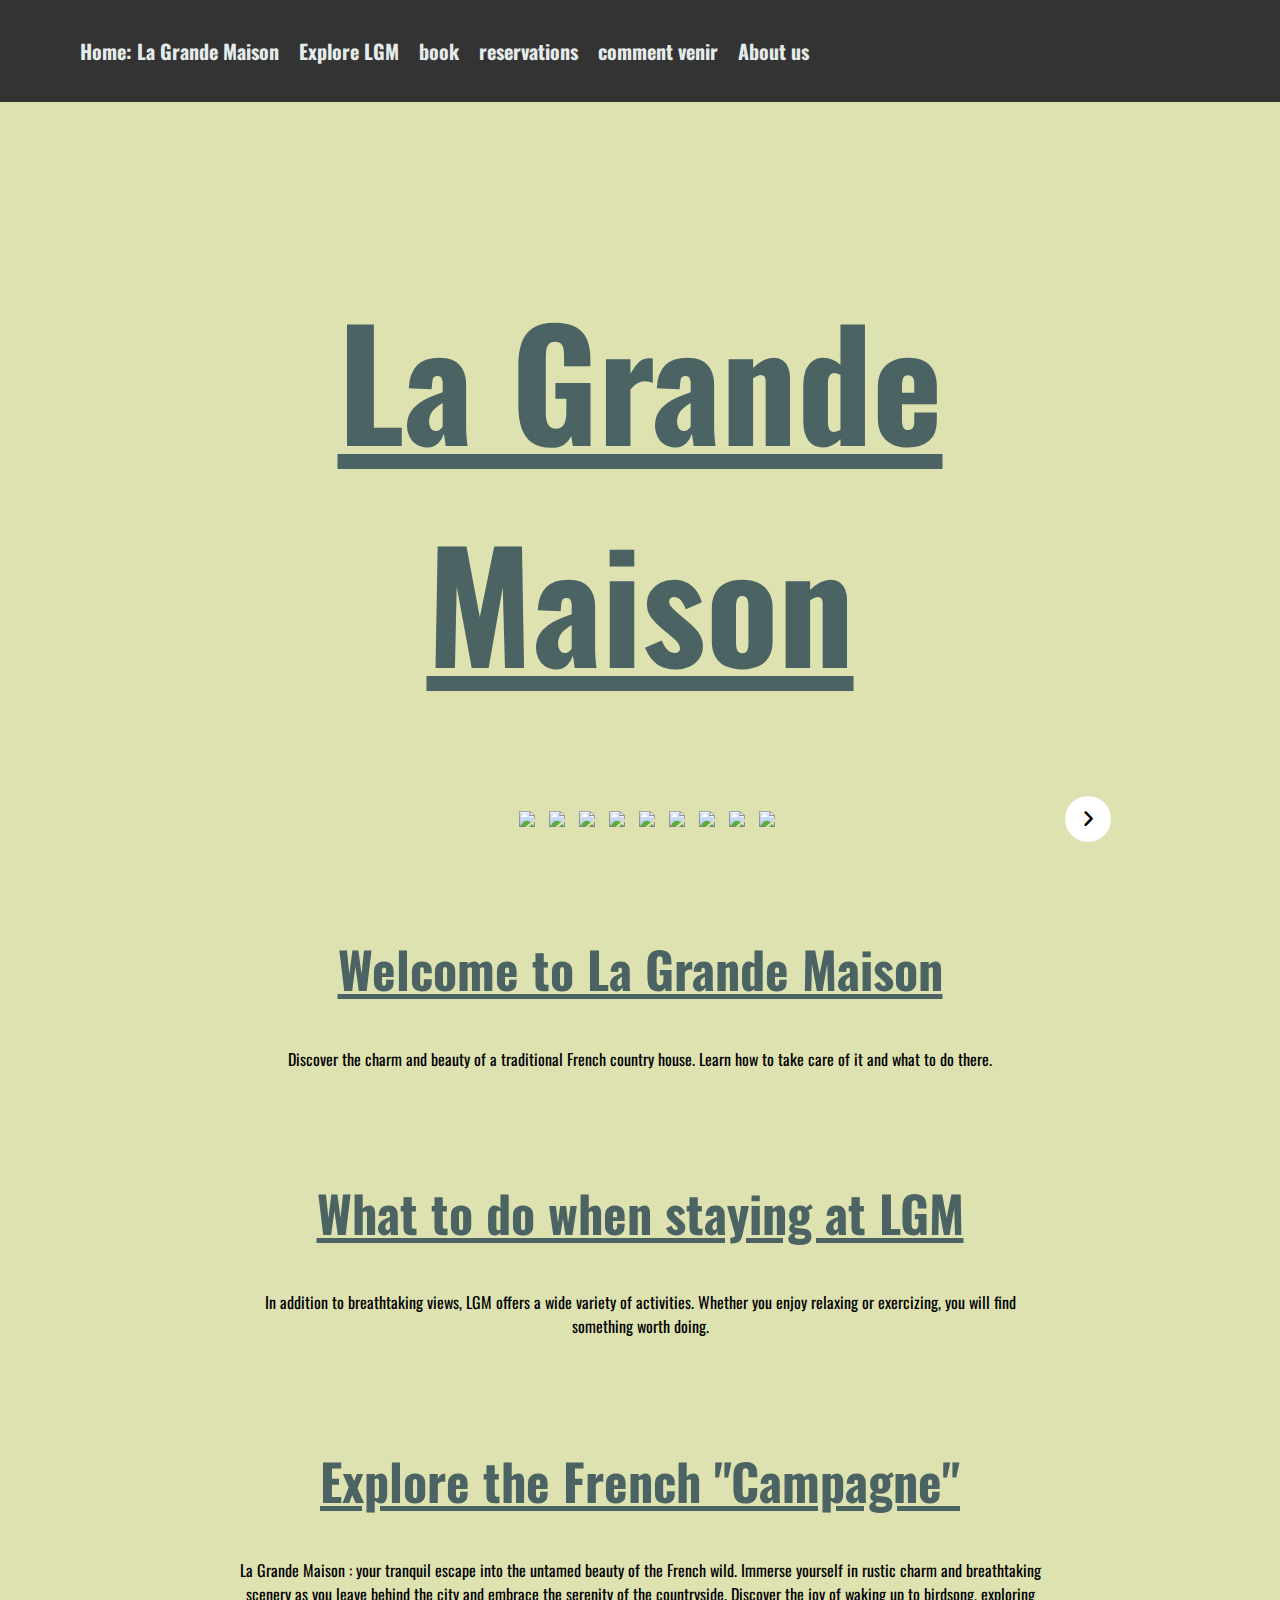
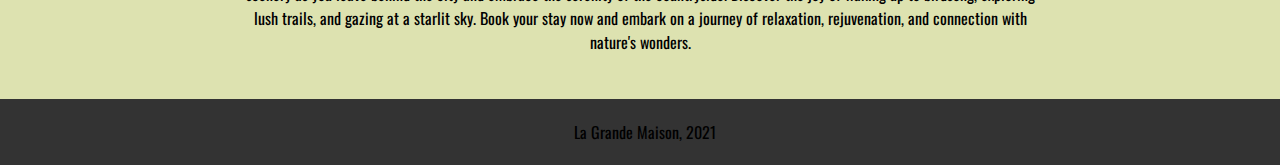
==== html/index.html @ bab95134 "j'ai rangé lesfichiers" ====
<!DOCTYPE html>
<html>

<head>
  <meta name="viewport" content="width=device-width, initial-scale=1">
  <link rel="stylesheet" href="https://cdnjs.cloudflare.com/ajax/libs/font-awesome/6.2.0/css/all.min.css">
  <title>La Grande Maison</title>
  <link rel="stylesheet" type="text/css" href="../css/style.css">
  <script src="../js/script.js" defer></script>
</head>

<body>
  <header>
    <ul>
      <li><a href="index.html">Home: La Grande Maison</a></li>
      <li><a href="Explore.html">Explore LGM</a></li>
      <li><a href="book.html">book</a></li>
      <li><a href="reservations.html">reservations</a></li>
      <li><a href="map.html">comment venir</a></li>
      <li><a href="about">About us</a></li>
    </ul>
  </header>
  <section>
    <h1>La Grande Maison</h1>
    <div class="wrapper">
      <i id="left" class="fa-solid fa-angle-left"></i>
      <div class="carousel">
        <img src="img/45092_commune_0.jpg" alt="img">
        <img src="img/bourg.jpg" alt="img">
        <img src="img/dessinLGM.png" alt="img">
        <img src="img/eglise_2_3444.jpg" alt="img">
        <img src="img/facade.JPG" alt="img">
        <img src="img/foret.jpg" alt="img">
        <img src="img/mairie.jpg" alt="img">
        <img src="img/maison.jpg" alt="img">
        <img src="img/pont.jpg" alt="img">
      </div>
      <i id="right" class="fa-solid fa-angle-right"></i>
    </div>

    <article>
      <h2>Welcome to La Grande Maison</h2>
      <p>Discover the charm and beauty of a traditional French country house. Learn how to take care of it and what to
        do there.</p>
    </article>
    <article>
      <h2>What to do when staying at LGM</h2>
      <p>In addition to breathtaking views, LGM offers a wide variety of activities. Whether you enjoy relaxing or
        exercizing, you will find something worth doing.</p>
    </article>
    <article>
      <h2>Explore the French "Campagne"</h2>
      <p>La Grande Maison : your tranquil escape into the untamed beauty of the French wild. Immerse yourself in rustic
        charm and breathtaking scenery as you leave behind the city and embrace the serenity of the countryside.
        Discover the joy of waking up to birdsong, exploring lush trails, and gazing at a starlit sky. Book your stay
        now and embark on a journey of relaxation, rejuvenation, and connection with nature's wonders.</p>
    </article>
  </section>
  <footer>
    <p>La Grande Maison, 2021</p>

  </footer>
</body>

</html>
---- css/style.css ----
@import url('https://fonts.googleapis.com/css2?family=Oswald:wght@500&display=swap');


.wrapper{
  max-width: 1200px;
  display:flex;
  align-items: center;
  justify-content: center;

  position: relative;
  top: 0px;
  padding:0% ;
}
.wrapper i{
  top: 50%;
  background:#ffff ;
  height: 46px;
  width: 46px;
  position: absolute;
  text-align: center;
  line-height: 46px;
  border-radius: 50%;
  cursor: pointer;
  font-size: 1.2rem;
  transform: translateY(-50%);
}

.wrapper i:first-child{
  left: -23px;
  display: none;
}
.wrapper i:last-child{
  right: -23px;
}

.wrapper .carousel{
  font-size: 0px;
  cursor: pointer;
  white-space: nowrap;
  overflow: hidden;
  scroll-behavior: smooth;
}

.carousel.dragging{
  cursor: grab;
  scroll-behavior: auto;
}
.carousel.dragging img{
  pointer-events: none;
}

.carousel img{
  height: 340px;
  object-fit: cover;
  width: calc(100%/3);
  margin-left: 14px;
}
.Carousel img:first-child{
  margin-left: 0px;
}

body {
  font-family: 'Oswald', sans-serif;
  background-color: #dde2b0;
  margin: 0;
  text-align: center;
  align-items: center;
  justify-content: center;
  overflow-x: hidden;

}
section{
  padding-left: 15%;
  padding-right: 15%;
  padding-top: 5%;  
}
article{
  padding-top: 2%;
  margin: 5%;
}
@media screen and (max-width: 900px) {
  .carousel img{
    width: calc(100%/2);
  }
}
@media screen and (max-width: 550px) {
  .carousel img{
    width: 100%;
  }
}

header {
  position: relative;
  top: 0;
  left: 0;
  background-color: #333;
  color: #ffffff00;
  padding: 20px;
  justify-content: center;
  width: 100%;
  z-index: 1;
}
ul{
  display: flex;
  flex-direction: row;
}
ul li{
  list-style: none;
  padding-left: 20px;
  font-size: 20px;
  font-weight: bold;
  color: #E5EBEA;

}
ul li a{
  text-decoration: none;
  color: #E5EBEA;
}

h1{
  color:rgb(75, 99, 99) ;
  font-size: 150px;
  text-decoration: underline;
}
h2{
  color:rgb(75, 99, 99) ;
  font-size: 50px;
  text-decoration: underline;
}
h3{
  color:rgb(75, 99, 99) ;
  font-size: 30px;
  text-decoration: underline;
}
.form{
  font-size: 20px;
  color: #393D3F;
  text-align: center;
  margin-top: 100px;
  margin-left: 300px;
}

main{
  text-align: center;
}

footer{
  background-color: #333;
  position: relative;
  width: 100%;
  bottom: 0;
  padding: 5px;
}

table{
  margin-left: 300px;
  margin-top: 50px;
  border-collapse: collapse;
  width: 50%;
  color: #393D3F;
  font-size: 20px;
  text-align: center;
  background-color: rgba(102, 102, 102, 0.5);
  border-radius: 10px;    
}
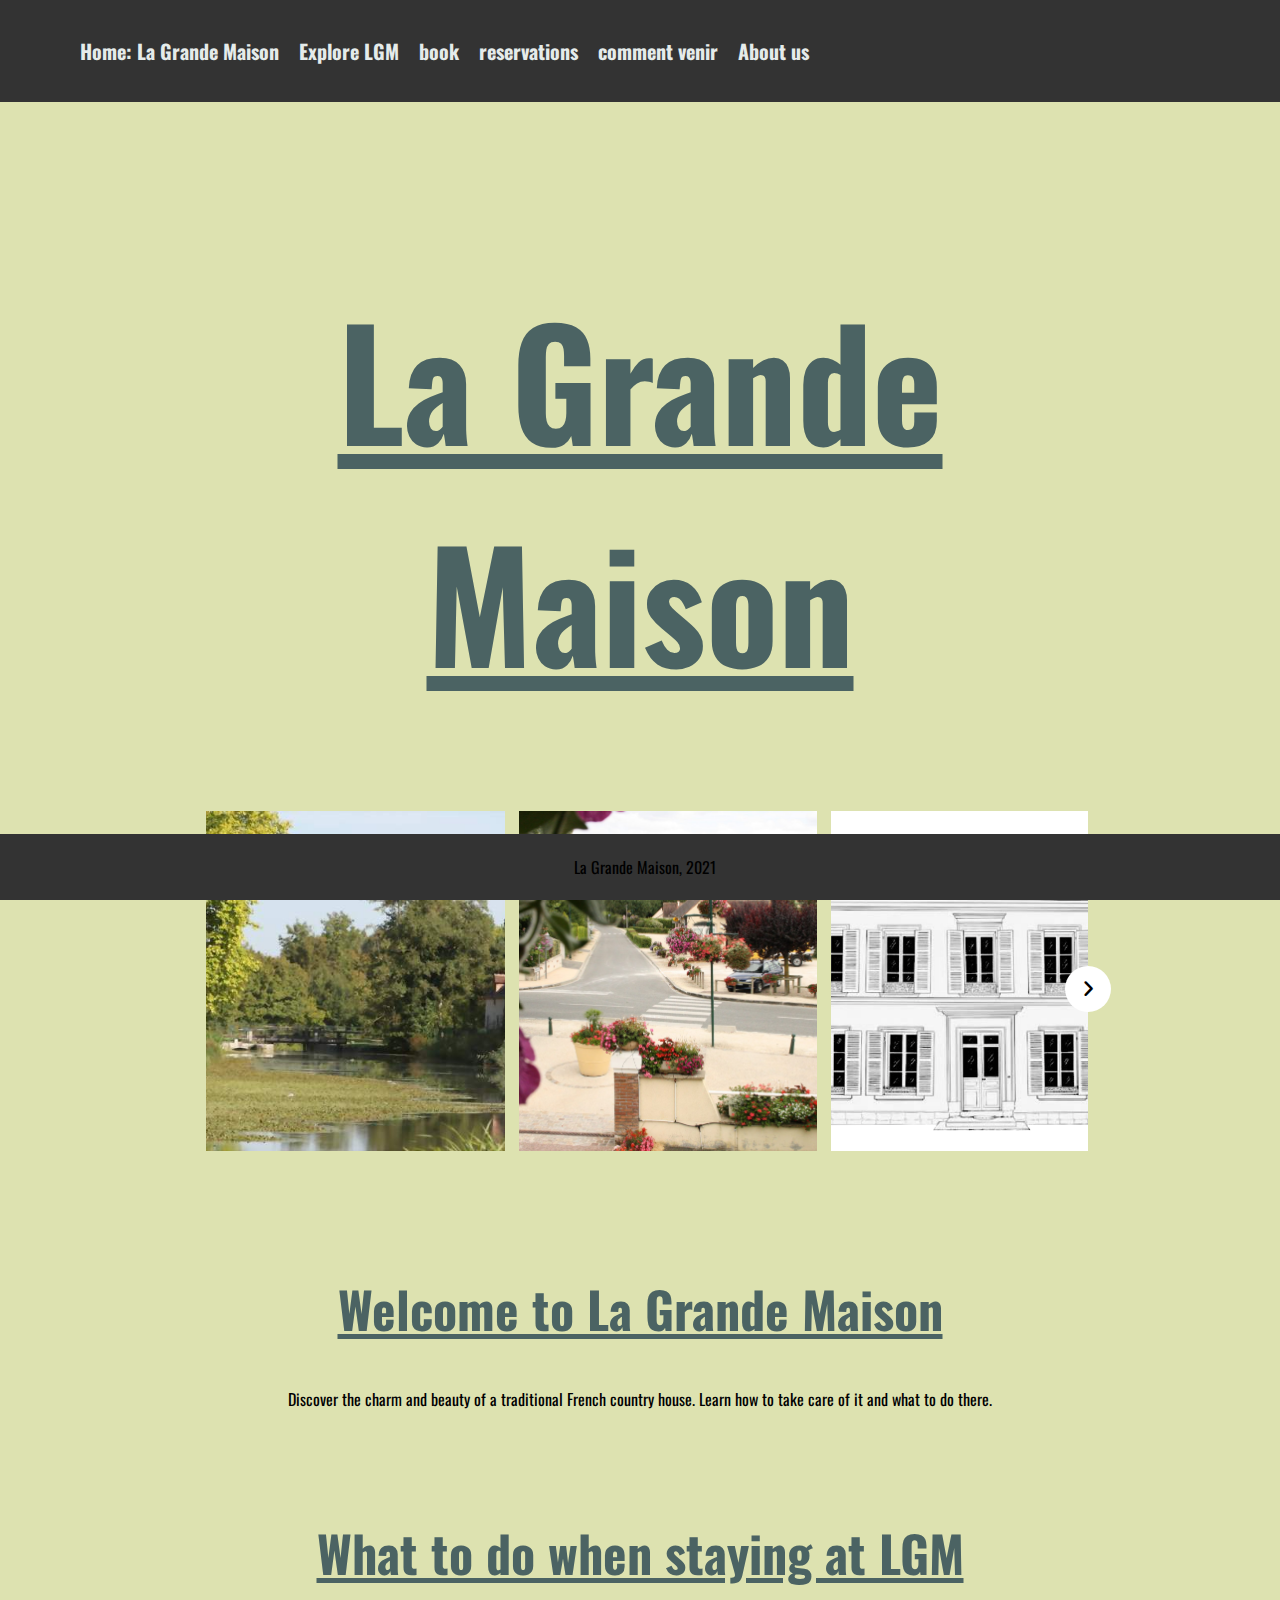
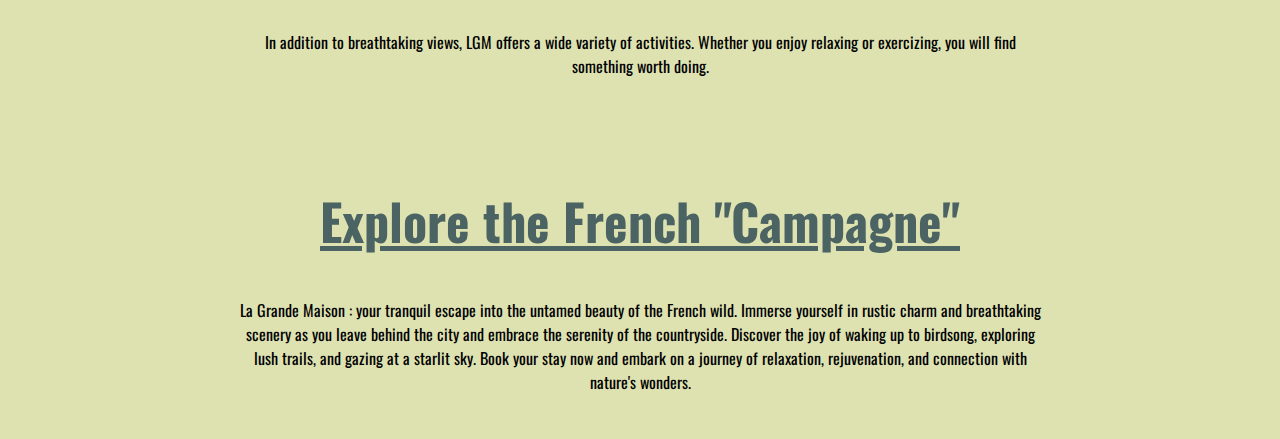
==== commit 79d00014: "../" ====
--- a/html/index.html
+++ b/html/index.html
@@ -25,15 +25,15 @@
     <div class="wrapper">
       <i id="left" class="fa-solid fa-angle-left"></i>
       <div class="carousel">
-        <img src="img/45092_commune_0.jpg" alt="img">
-        <img src="img/bourg.jpg" alt="img">
-        <img src="img/dessinLGM.png" alt="img">
-        <img src="img/eglise_2_3444.jpg" alt="img">
-        <img src="img/facade.JPG" alt="img">
-        <img src="img/foret.jpg" alt="img">
-        <img src="img/mairie.jpg" alt="img">
-        <img src="img/maison.jpg" alt="img">
-        <img src="img/pont.jpg" alt="img">
+        <img src="../img/45092_commune_0.jpg" alt="img">
+        <img src="../img/bourg.jpg" alt="img">
+        <img src="../img/dessinLGM.png" alt="img">
+        <img src="../img/eglise_2_3444.jpg" alt="img">
+        <img src="../img/facade.JPG" alt="img">
+        <img src="../img/foret.jpg" alt="img">
+        <img src="../img/mairie.jpg" alt="img">
+        <img src="../img/maison.jpg" alt="img">
+        <img src="../img/pont.jpg" alt="img">
       </div>
       <i id="right" class="fa-solid fa-angle-right"></i>
     </div>
--- a/css/style.css
+++ b/css/style.css
@@ -147,7 +147,7 @@
 
 footer{
   background-color: #333;
-  position: relative;
+  position: absolute;
   width: 100%;
   bottom: 0;
   padding: 5px;
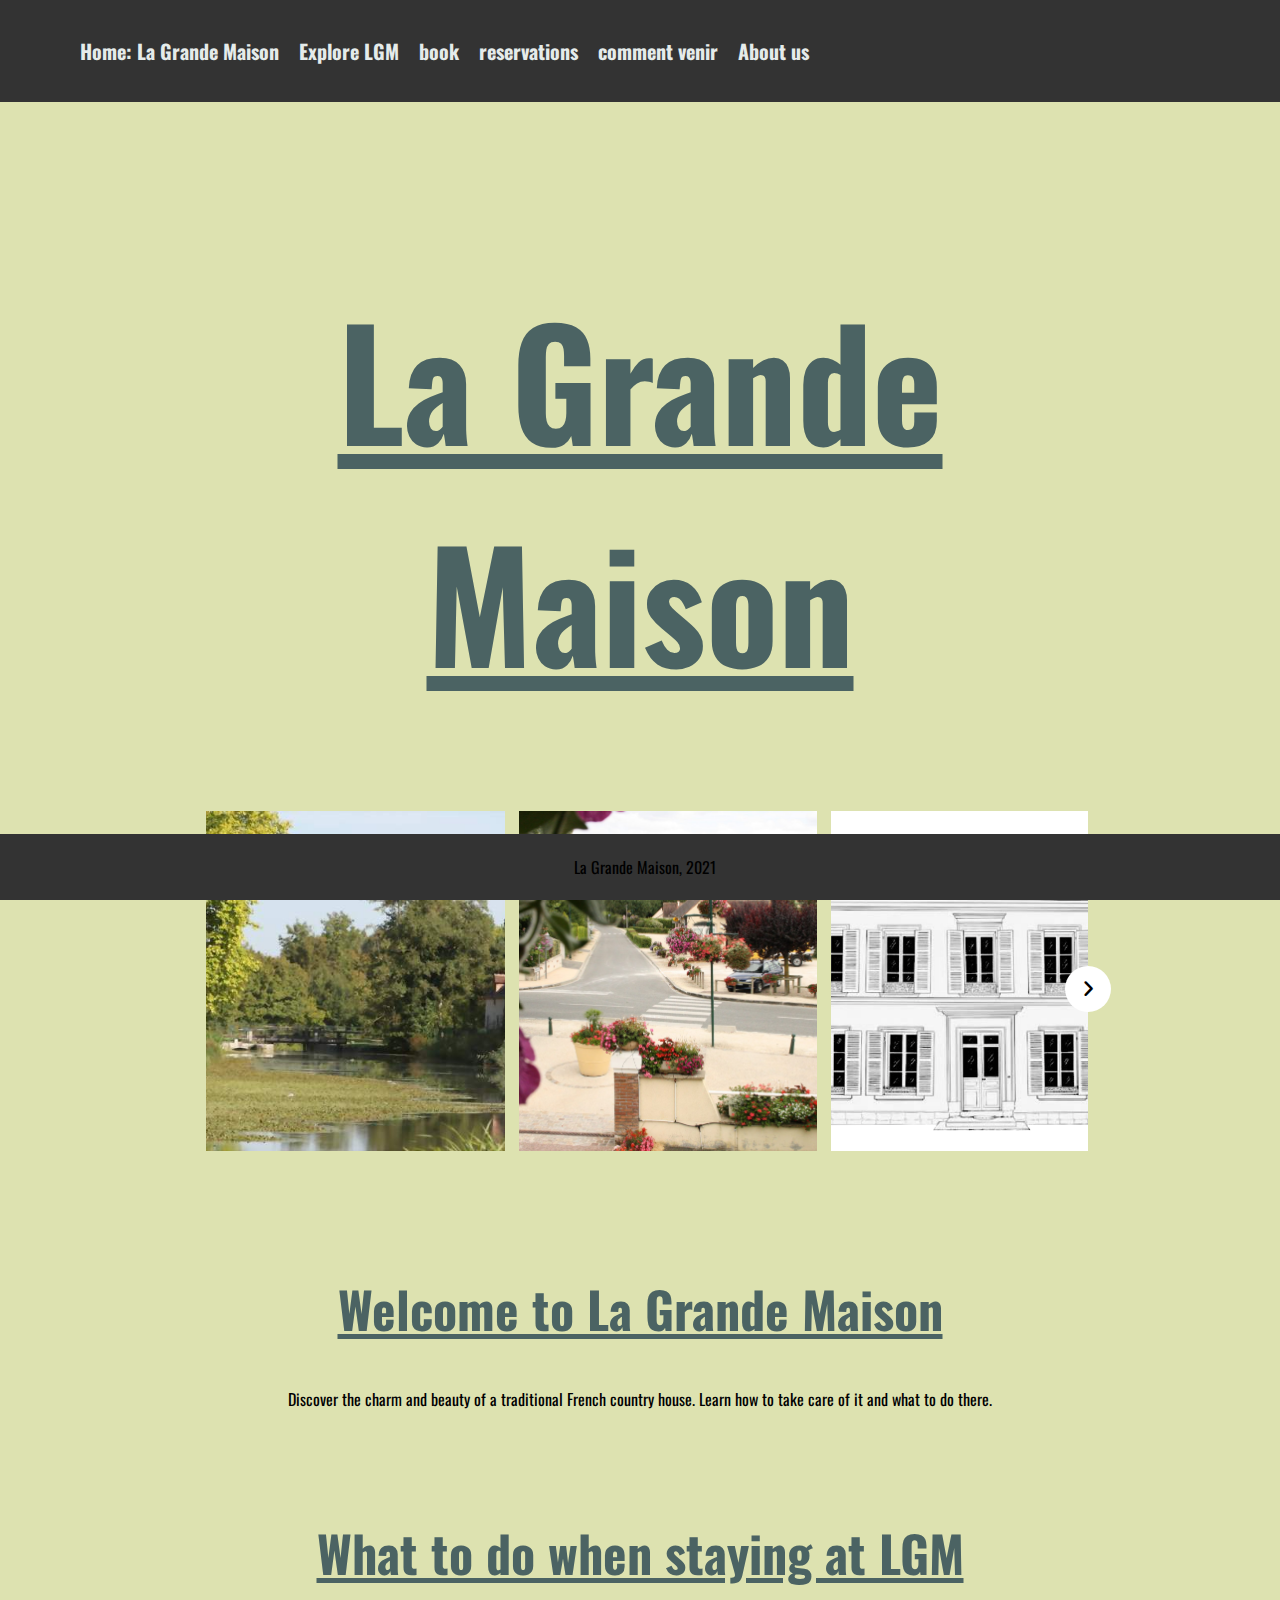
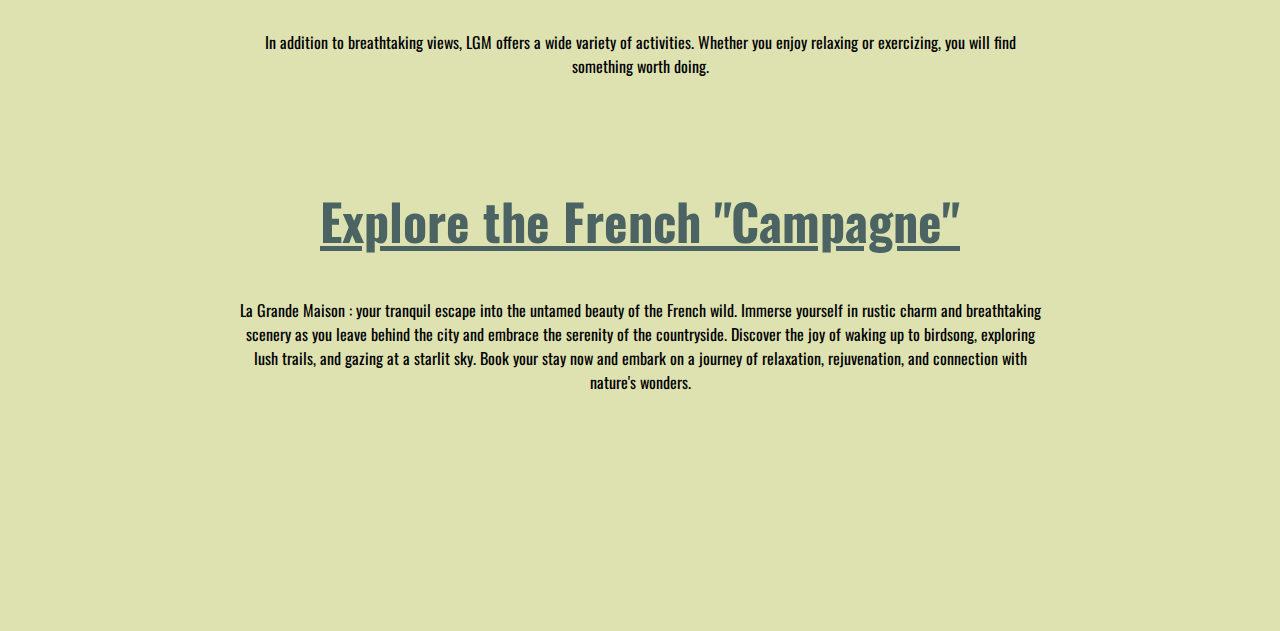
==== commit a1e45d41: "tout" ====
--- a/html/index.html
+++ b/html/index.html
@@ -17,7 +17,7 @@
       <li><a href="book.html">book</a></li>
       <li><a href="reservations.html">reservations</a></li>
       <li><a href="map.html">comment venir</a></li>
-      <li><a href="about">About us</a></li>
+      <li><a href="about.html">About us</a></li>
     </ul>
   </header>
   <section>
--- a/css/style.css
+++ b/css/style.css
@@ -74,6 +74,7 @@
   padding-left: 15%;
   padding-right: 15%;
   padding-top: 5%;  
+  padding-bottom: 15%;
 }
 article{
   padding-top: 2%;
@@ -147,7 +148,7 @@
 
 footer{
   background-color: #333;
-  position: absolute;
+  position: fixed;
   width: 100%;
   bottom: 0;
   padding: 5px;
@@ -163,4 +164,18 @@
   text-align: center;
   background-color: rgba(102, 102, 102, 0.5);
   border-radius: 10px;    
+}
+thead{
+  border: solid 5px #393D3F; 
+}
+th{
+  border: solid 5px #393D3F; 
+
+}
+td{
+  border: solid 2px #393D3F; 
+}
+tr:nth-child(even) {background-color: #f2f2f2}
+td:nth-child(1){
+  font-weight: bold;
 }